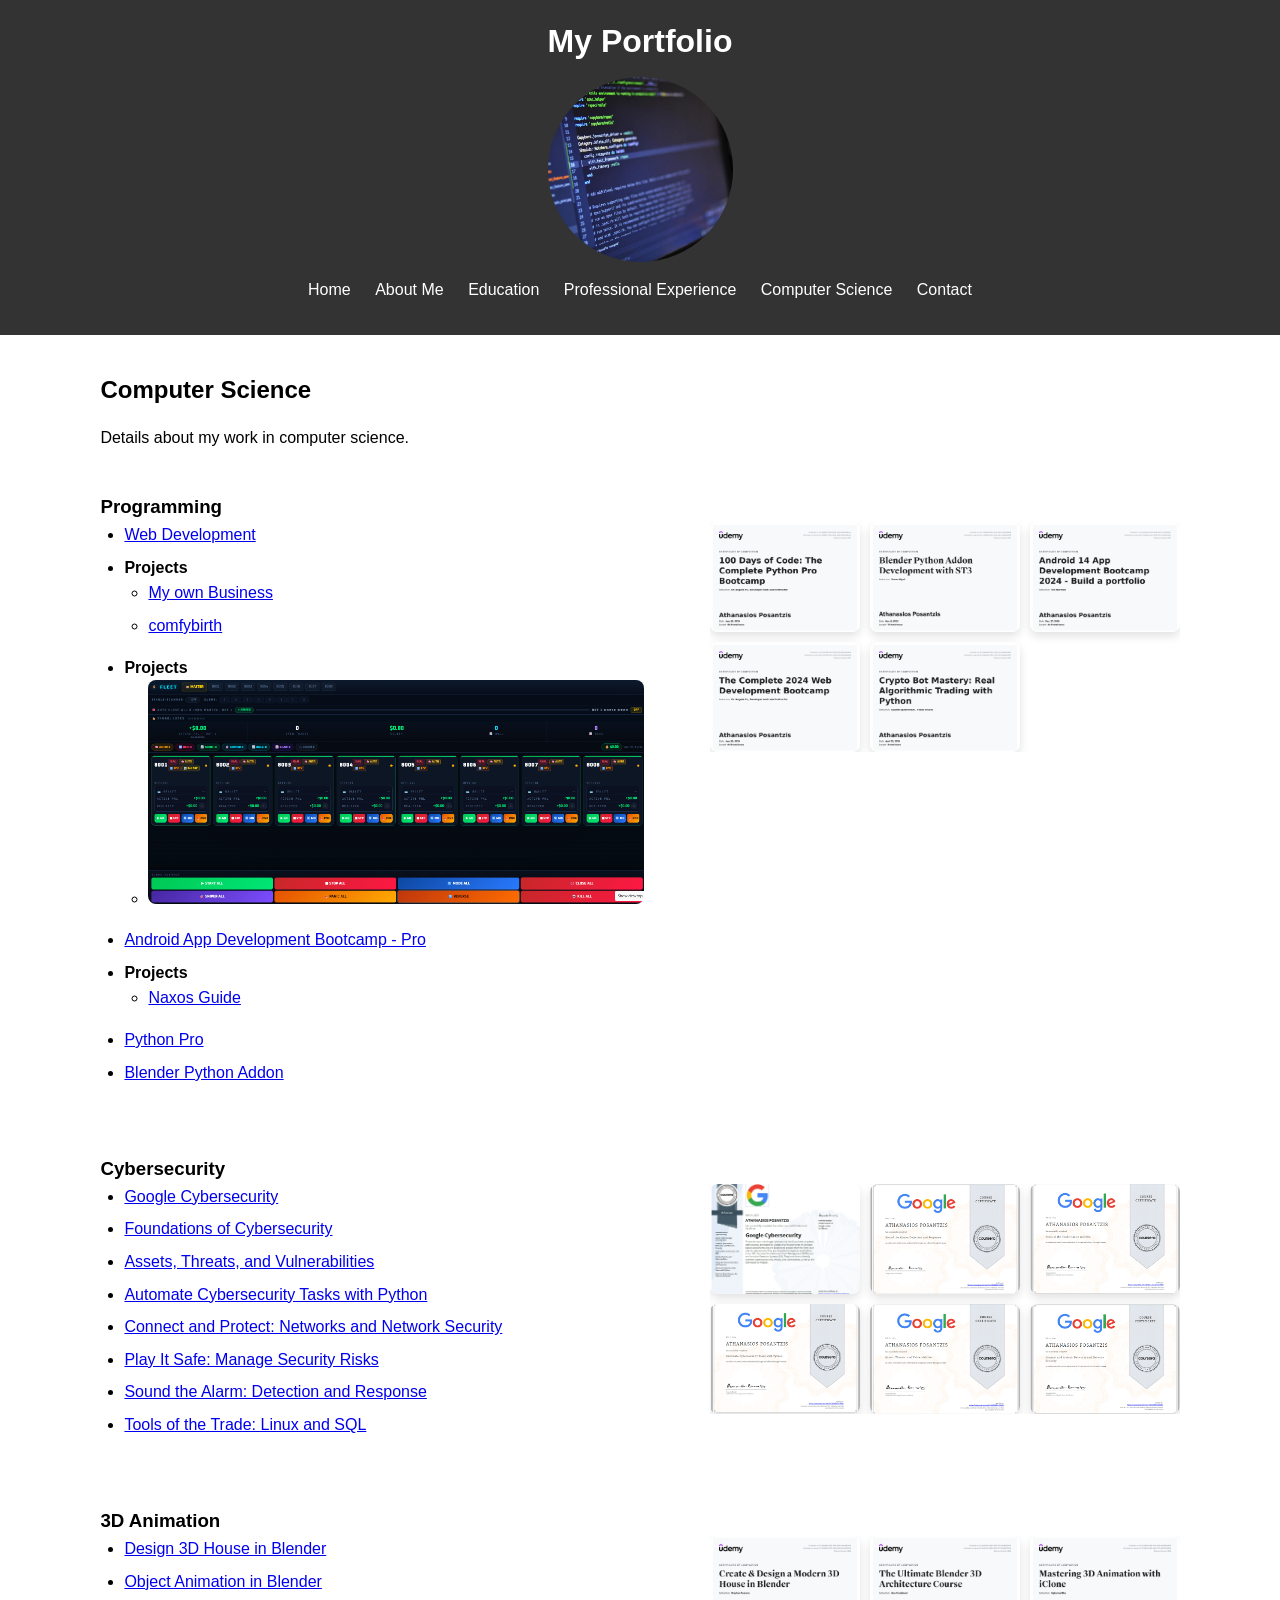
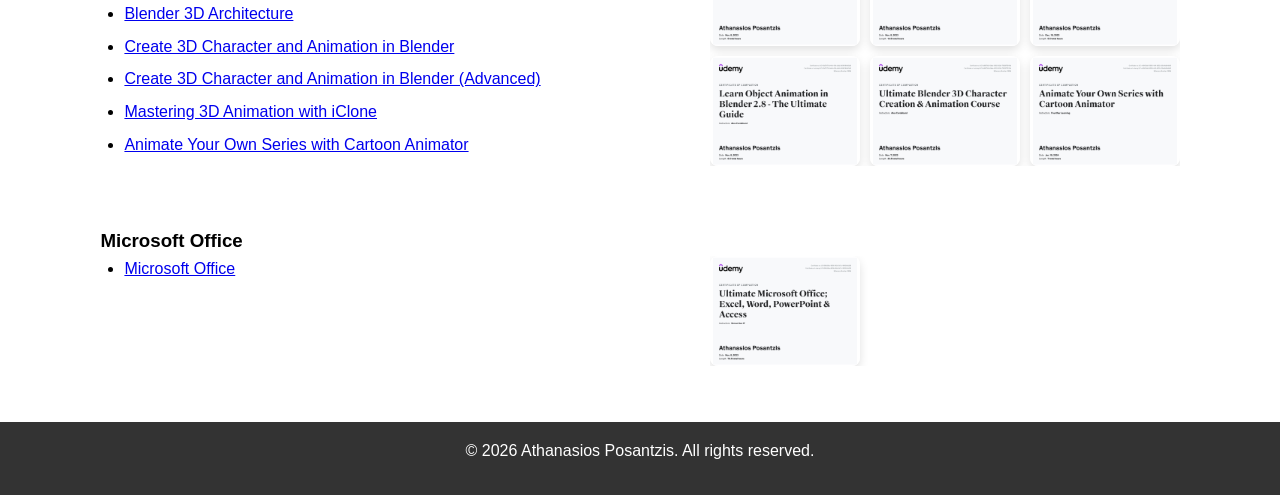
==== public/cs.html @ 05813de5 "Add files via upload" ====
<!DOCTYPE html>
<html lang="en">

<head>

    <meta charset="UTF-8">

    <meta name="viewport"
          content="width=device-width, initial-scale=1.0">

    <title>My Portfolio - Computer Science</title>

    <link rel="stylesheet" href="styles.css">


    <style>

        /* =====================================================
           HEADER - SAME FORMAT AS OTHER PAGES
           ===================================================== */

        .profile-pictures {

            width: 100%;

            display: flex;

            justify-content: center;

            align-items: center;

            margin: 10px 0 15px 0;

        }


        .profile-pictures .header-profile {

            width: 185px !important;

            height: 185px !important;

            min-width: 185px !important;

            max-width: 185px !important;

            min-height: 185px !important;

            max-height: 185px !important;

            border-radius: 50% !important;

            object-fit: cover !important;

            position: static !important;

            margin: 0 !important;

            padding: 0 !important;

            display: block !important;

        }



        /* =====================================================
           MAIN CONTENT
           ===================================================== */

        #main-content {

            width: 89%;

            max-width: 1500px;

            margin-left: auto;

            margin-right: auto;

            box-sizing: border-box;

        }


        #cs {

            width: 100%;

            max-width: none;

            padding-left: 10px;

            padding-right: 10px;

            box-sizing: border-box;

        }



        /* =====================================================
           SECTIONS
           TEXT LEFT - PHOTOS RIGHT
           ===================================================== */

        #cs .section-container {

            display: flex;

            flex-direction: row;

            align-items: flex-start;

            justify-content: space-between;

            gap: 18px;

            width: 100%;

            box-sizing: border-box;

        }


        #cs .section-container > ul {

            flex: 1 1 auto;

            min-width: 0;

            max-width: none;

            padding-right: 8px;

        }


        #cs .section-container > ul li {

            margin-bottom: 7px;

        }



        /* =====================================================
           PHOTOS
           SAME RIGHT-SIDE COLUMN
           ===================================================== */

        #cs .section-container > .photo-gallery {

            flex: 0 0 470px;

            width: 470px;

            max-width: 470px;

            margin: 0;

            display: flex;

            flex-wrap: wrap;

            justify-content: flex-start;

            align-content: flex-start;

            gap: 10px;

        }


        #cs .photo-item {

            width: 150px;

            margin: 0;

        }


        #cs .photo-item img {

            display: block;

            width: 150px;

            height: 110px;

            object-fit: cover;

            border-radius: 8px;

            box-shadow:
                0 4px 10px rgba(0, 0, 0, 0.12);

        }



        /* =====================================================
           TABLET
           ===================================================== */

        @media (max-width: 900px) {


            #main-content {

                width: 98%;

            }


            #cs {

                padding-left: 6px;

                padding-right: 6px;

            }


            #cs .section-container {

                flex-direction: row;

                align-items: flex-start;

                gap: 10px;

            }


            #cs .section-container > ul {

                flex: 1 1 58%;

                width: auto;

                max-width: none;

                padding-right: 0;

            }


            #cs .section-container > .photo-gallery {

                flex: 0 0 40%;

                width: 40%;

                max-width: 40%;

                margin: 0;

                display: flex;

                flex-direction: column;

                flex-wrap: nowrap;

                align-items: stretch;

                gap: 8px;

            }


            #cs .photo-item {

                width: 100%;

                max-width: 100%;

            }


            #cs .photo-item img {

                width: 100%;

                max-width: 100%;

                height: auto;

                aspect-ratio: 4 / 3;

                object-fit: cover;

            }

        }



        /* =====================================================
           MOBILE HEADER
           ===================================================== */

        @media (max-width: 768px) {


            header {

                padding-left: 12px;

                padding-right: 12px;

            }


            .profile-pictures {

                justify-content: center;

            }


            .profile-pictures .header-profile {

                width: 120px !important;

                height: 120px !important;

                min-width: 120px !important;

                max-width: 120px !important;

                min-height: 120px !important;

                max-height: 120px !important;

            }


            nav ul {

                display: flex;

                flex-wrap: wrap;

                justify-content: center;

                gap: 6px 10px;

                padding-left: 0;

                margin-left: 0;

            }


            nav ul li {

                margin: 0;

            }


            nav ul li a {

                display: inline-block;

                padding: 8px 10px;

                font-size: 0.95rem;

            }

        }



        /* =====================================================
           MOBILE CONTENT
           PHOTOS STAY BESIDE TEXT
           ===================================================== */

        @media (max-width: 600px) {


            #main-content {

                width: 100%;

            }


            #cs {

                padding-left: 4px;

                padding-right: 4px;

            }


            #cs .section-container {

                flex-direction: row;

                align-items: flex-start;

                gap: 7px;

            }


            #cs .section-container > ul {

                flex: 1 1 62%;

                width: auto;

                max-width: none;

                padding-left: 18px;

                padding-right: 0;

                font-size: 0.90rem;

            }


            #cs .section-container > .photo-gallery {

                flex: 0 0 35%;

                width: 35%;

                max-width: 35%;

                margin: 0;

                display: flex;

                flex-direction: column;

                flex-wrap: nowrap;

                gap: 6px;

            }


            #cs .photo-item {

                width: 100%;

                max-width: 100%;

            }


            #cs .photo-item img {

                width: 100%;

                max-width: 100%;

                height: auto;

                aspect-ratio: 4 / 3;

                object-fit: cover;

            }

        }



        /* =====================================================
           VERY SMALL MOBILE
           ===================================================== */

        @media (max-width: 420px) {


            .profile-pictures .header-profile {

                width: 105px !important;

                height: 105px !important;

                min-width: 105px !important;

                max-width: 105px !important;

                min-height: 105px !important;

                max-height: 105px !important;

            }


            nav ul {

                gap: 4px 6px;

            }


            nav ul li a {

                padding: 7px 8px;

                font-size: 0.88rem;

            }

        }

    </style>

</head>


<body>


    <!-- =====================================================
         HEADER
         ===================================================== -->

    <header>


        <h1>My Portfolio</h1>


        <div class="profile-pictures">

            <img
                src="../assets/images/images/computer-science.jpg"
                alt="Computer Science"
                class="header-profile"
            >

        </div>


        <nav>

            <ul>

                <li>
                    <a href="../index.html">Home</a>
                </li>

                <li>
                    <a href="about.html">About Me</a>
                </li>

                <li>
                    <a href="education.html">Education</a>
                </li>

                <li>
                    <a href="experience.html">
                        Professional Experience
                    </a>
                </li>

                <li>
                    <a href="cs.html">
                        Computer Science
                    </a>
                </li>

                <li>
                    <a href="contact.html">
                        Contact
                    </a>
                </li>

            </ul>

        </nav>


    </header>



    <!-- =====================================================
         MAIN CONTENT
         ===================================================== -->

    <main id="main-content">


        <section id="cs">


            <h2>Computer Science</h2>

            <p>
                Details about my work in computer science.
            </p>


            <br>


            <!-- =================================================
                 PROGRAMMING
                 ================================================= -->

            <h3>Programming</h3>


            <div class="section-container">


                <ul>



                    <li>
                        <a href="https://www.udemy.com/certificate/UC-64c7185f-af7d-406a-b705-883cd2fa031d/"
                           target="_blank"
                           rel="noopener noreferrer">
                            Web Development
                        </a>
                    </li>


                    <li>
                        <strong>Projects</strong>
                        <ul>
                            <li><a href="https://naxosyourtourtransfer.com/" target="_blank" rel="noopener noreferrer">My own Business</a></li>
                            <li><a href="https://comfybirth.com/" target="_blank" rel="noopener noreferrer">comfybirth</a></li>
                        </ul>
                    </li>
<li>
    <strong>Projects</strong>

    <ul>
        <li>
            <img src="../assets/images/cs/crypto_bot.png"
                 alt="Naxos Your Tour Transfer"
                 style="width: 100%; max-width: 500px; height: auto; border-radius: 8px;">
        </li>


    </ul>
</li>

                    <li>
                        <a href="https://www.udemy.com/certificate/UC-74de3ad1-dc12-4940-b974-cfcc500753cc/"
                           target="_blank"
                           rel="noopener noreferrer">
                            Android App Development Bootcamp - Pro
                        </a>
                    </li>

                    <li>
                        <strong>Projects</strong>
                        <ul>
                            <li><a href="https://play.google.com/store/apps/details?id=com.Naxos_Guide&hl=en-US&ah=xzJnty0Pz1FRzsAUhYp1sCl_tIQ" target="_blank" rel="noopener noreferrer">Naxos Guide</a></li>
                        </ul>
                    </li>

                    <li>
                        <a href="https://www.udemy.com/certificate/UC-33fd8071-703b-4600-b2b6-09d74dd30ece/"
                           target="_blank"
                           rel="noopener noreferrer">
                            Python Pro
                        </a>
                    </li>

                    <li>
                        <a href="https://www.udemy.com/certificate/UC-cc3f4506-9031-4be0-aef8-7cdbd21b9948/"
                           target="_blank"
                           rel="noopener noreferrer">
                            Blender Python Addon
                        </a>
                    </li>

                </ul>



                <div class="photo-gallery">


                    <div class="photo-item">

                        <img
                            src="../assets/images/cs/python.jpg"
                            alt="Python Programming"
                        >

                    </div>


                    <div class="photo-item">

                        <img
                            src="../assets/images/cs/web development.jpg"
                            alt="Web Development"
                        >

                    </div>


                    <div class="photo-item">

                        <img
                            src="../assets/images/cs/CERTIFICATION - python blender.jpg"
                            alt="Python Blender Certification"
                        >

                    </div>

                    <div class="photo-item">

                        <img
                            src="../assets/images/cs/PYTHON-BOTS-CRYPTO.jpg"
                            alt="Python Blender Certification"
                        >

                    </div>

                    <div class="photo-item">

                        <img
                            src="../assets/images/cs/CERTIFICATION - ANDROID STUDIO.jpg"
                            alt="Python Blender Certification"
                        >

                    </div>

                </div>


            </div>



            <br>


            <!-- =================================================
                 CYBERSECURITY
                 ================================================= -->

            <h3>Cybersecurity</h3>


            <div class="section-container">


                <ul>


                    <li>
                        <a href="https://www.coursera.org/account/accomplishments/specialization/3SAFVJKY9HMA"
                           target="_blank"
                           rel="noopener noreferrer">
                            Google Cybersecurity
                        </a>
                    </li>


                    <li>
                        <a href="https://www.coursera.org/account/accomplishments/certificate/TW6TCKQ4NNDD"
                           target="_blank"
                           rel="noopener noreferrer">
                            Foundations of Cybersecurity
                        </a>
                    </li>


                    <li>
                        <a href="https://www.coursera.org/account/accomplishments/certificate/DFVG2JCEKKCE"
                           target="_blank"
                           rel="noopener noreferrer">
                            Assets, Threats, and Vulnerabilities
                        </a>
                    </li>


                    <li>
                        <a href="https://www.coursera.org/account/accomplishments/certificate/3EKMACXJ3LBL"
                           target="_blank"
                           rel="noopener noreferrer">
                            Automate Cybersecurity Tasks with Python
                        </a>
                    </li>


                    <li>
                        <a href="https://www.coursera.org/account/accomplishments/certificate/XVVQ4ZTYM3BH"
                           target="_blank"
                           rel="noopener noreferrer">
                            Connect and Protect: Networks and Network Security
                        </a>
                    </li>


                    <li>
                        <a href="https://www.coursera.org/account/accomplishments/certificate/PHL8UJ8WZGRL"
                           target="_blank"
                           rel="noopener noreferrer">
                            Play It Safe: Manage Security Risks
                        </a>
                    </li>


                    <li>
                        <a href="https://www.coursera.org/account/accomplishments/certificate/33FQPEWTSDGB"
                           target="_blank"
                           rel="noopener noreferrer">
                            Sound the Alarm: Detection and Response
                        </a>
                    </li>


                    <li>
                        <a href="https://www.coursera.org/account/accomplishments/certificate/X2EX2H5DTKW4"
                           target="_blank"
                           rel="noopener noreferrer">
                            Tools of the Trade: Linux and SQL
                        </a>
                    </li>


                </ul>



                <div class="photo-gallery">


                    <div class="photo-item">
                        <img
                            src="../assets/images/cs/Picture1.png"
                            alt="Cybersecurity Certification 1"
                        >
                    </div>


                    <div class="photo-item">
                        <img
                            src="../assets/images/cs/Picture2.png"
                            alt="Cybersecurity Certification 2"
                        >
                    </div>


                    <div class="photo-item">
                        <img
                            src="../assets/images/cs/Picture3.png"
                            alt="Cybersecurity Certification 3"
                        >
                    </div>


                    <div class="photo-item">
                        <img
                            src="../assets/images/cs/Picture4.png"
                            alt="Cybersecurity Certification 4"
                        >
                    </div>


                    <div class="photo-item">
                        <img
                            src="../assets/images/cs/Picture5.png"
                            alt="Cybersecurity Certification 5"
                        >
                    </div>


                    <div class="photo-item">
                        <img
                            src="../assets/images/cs/Picture6.png"
                            alt="Cybersecurity Certification 6"
                        >
                    </div>


                    <div class="photo-item">
                        <img
                            src="../assets/images/cs/Picture7.png"
                            alt="Cybersecurity Certification 7"
                        >
                    </div>


                    <div class="photo-item">
                        <img
                            src="../assets/images/cs/Picture8.png"
                            alt="Cybersecurity Certification 8"
                        >
                    </div>


                </div>


            </div>



            <br>


            <!-- =================================================
                 3D ANIMATION
                 ================================================= -->

            <h3>3D Animation</h3>


            <div class="section-container">


                <ul>


                    <li>
                        <a href="https://www.udemy.com/certificate/UC-301a623b-6756-4766-8849-30ed1f05d47d/"
                           target="_blank"
                           rel="noopener noreferrer">
                            Design 3D House in Blender
                        </a>
                    </li>


                    <li>
                        <a href="https://www.udemy.com/certificate/UC-16a73178-b44d-43fc-a8a2-d549194b62a6/"
                           target="_blank"
                           rel="noopener noreferrer">
                            Object Animation in Blender
                        </a>
                    </li>


                    <li>
                        <a href="https://www.udemy.com/certificate/UC-8b3a3716-b599-4837-b7f7-7a0a6b827e8a/"
                           target="_blank"
                           rel="noopener noreferrer">
                            Blender 3D Architecture
                        </a>
                    </li>


                    <li>
                        <a href="https://www.udemy.com/certificate/UC-9d987fa3-6a9a-4262-92c8-7682ff75118b/"
                           target="_blank"
                           rel="noopener noreferrer">
                            Create 3D Character and Animation in Blender
                        </a>
                    </li>


                    <li>
                        <a href="https://www.udemy.com/certificate/UC-6b239472-6e53-4588-8566-9c99d994d12d/"
                           target="_blank"
                           rel="noopener noreferrer">
                            Create 3D Character and Animation in Blender (Advanced)
                        </a>
                    </li>


                    <li>
                        <a href="https://www.udemy.com/certificate/UC-57ca95d2-a386-4de6-9212-da5d75b0465a/"
                           target="_blank"
                           rel="noopener noreferrer">
                            Mastering 3D Animation with iClone
                        </a>
                    </li>


                    <li>
                        <a href="https://www.udemy.com/certificate/UC-c46430a9-9095-4b1f-b552-c55e4b8b4b96/"
                           target="_blank"
                           rel="noopener noreferrer">
                            Animate Your Own Series with Cartoon Animator
                        </a>
                    </li>


                </ul>



                <div class="photo-gallery">


                    <div class="photo-item">

                        <img
                            src="../assets/images/cs/3D design house in blender.jpg"
                            alt="3D House Design in Blender"
                        >

                    </div>


                    <div class="photo-item">

                        <img
                            src="../assets/images/cs/3d objects.jpg"
                            alt="3D Objects"
                        >

                    </div>


                    <div class="photo-item">

                        <img
                            src="../assets/images/cs/3d architecture.jpg"
                            alt="3D Architecture"
                        >

                    </div>


                    <div class="photo-item">

                        <img
                            src="../assets/images/cs/3d animation character.jpg"
                            alt="3D Character Animation"
                        >

                    </div>


                    <div class="photo-item">

                        <img
                            src="../assets/images/cs/master 3d iclone.jpg"
                            alt="3D Animation with iClone"
                        >

                    </div>


                    <div class="photo-item">

                        <img
                            src="../assets/images/cs/2d animation.jpg"
                            alt="2D Animation"
                        >

                    </div>


                </div>


            </div>



            <br>


            <!-- =================================================
                 MICROSOFT OFFICE
                 ================================================= -->

            <h3>Microsoft Office</h3>


            <div class="section-container">


                <ul>


                    <li>

                        <a href="https://www.udemy.com/certificate/UC-f86fc88e-9656-45ef-9c7c-1f6f5d11a328/"
                           target="_blank"
                           rel="noopener noreferrer">

                            Microsoft Office

                        </a>

                    </li>


                </ul>



                <div class="photo-gallery">


                    <div class="photo-item">

                        <img
                            src="../assets/images/cs/office.jpg"
                            alt="Microsoft Office Certification"
                        >

                    </div>


                </div>


            </div>


        </section>


    </main>



    <!-- =====================================================
         FOOTER
         ===================================================== -->

    <footer>


        <p>
            &copy; 2026 Athanasios Posantzis.
            All rights reserved.
        </p>


    </footer>


</body>

</html>
---- public/styles.css ----
* {
    margin: 0;
    padding: 0;
    box-sizing: border-box;
}

html, body {
    height: 100%;
    font-family: Arial, sans-serif;
}

body {
    display: flex;
    flex-direction: column;
    margin: 0;
}

header {
    background: #333;
    color: #fff;
    padding: 1rem 0;
    text-align: center;
}

nav ul {
    list-style: none;
    padding: 0;
}

nav ul li {
    display: inline;
    margin: 0 10px;
}

nav ul li a {
    color: #fff;
    text-decoration: none;
}

section {
    flex: 1; /* Allows the section to take up the remaining space */
    padding: 2rem;
    margin: 2rem 0;
}

#profile-picture {
    display: block;
    margin: 0 auto;
    width: 200px; /* Adjust the size as needed */
    height: 200px; /* Ensure height is the same as width */
    border-radius: 50%; /* Make the image a circle */
    box-shadow: 0 4px 8px rgba(0, 0, 0, 0.1);
    object-fit: cover; /* Ensure the image covers the circle area */
}

.contact-info {
    margin-top: 2rem;
}

.contact-info h3 {
    margin-bottom: 1rem;
}

.contact-info p {
    margin: 0.5rem 0;
}

.contact-info a {
    color: #333;
    text-decoration: none;
}

.contact-info a:hover {
    text-decoration: underline;
}

footer {
    background: #333;
    color: #fff;
    text-align: center;
    padding: 1rem 0;
    width: 100%;
    margin-top: auto; /* Pushes the footer to the bottom */
}


body {
    font-family: Arial, sans-serif;
    line-height: 1.6;
    margin: 0;
    padding: 0;
    display: flex;
    flex-direction: column;
    min-height: 100vh;
}

header {
    background: #333;
    color: #fff;
    padding: 1rem 0;
    text-align: center;
}

nav ul {
    list-style: none;
    padding: 0;
}

nav ul li {
    display: inline;
    margin: 0 10px;
}

nav ul li a {
    color: #fff;
    text-decoration: none;
}

#main-content {
    display: flex;
    justify-content: space-between;
    padding: 2rem;
    flex: 1;
}

#education {
    flex: 2;
    margin-right: 1rem;
}

#photo-gallery {
    flex: 1;
    max-height: 600px; /* Adjust height as needed */
    overflow-y: auto;
    border: 1px solid #ddd;
    padding: 1rem;
}

.photo-grid {
    display: flex;
    flex-direction: column;
    gap: 1rem;
}

.photo-item img {
    width: 100%;
    height: auto;
    display: block;
    border-radius: 10px;
}

footer {
    background: #333;
    color: #fff;
    text-align: center;
    padding: 1rem 0;
    width: 100%;
    margin-top: auto;
}


body {
    font-family: Arial, sans-serif;
    line-height: 1.6;
    margin: 0;
    display: flex;
    flex-direction: column;
    min-height: 100vh;
}

header {
    background: #333;
    color: #fff;
    padding: 1rem 0;
    text-align: center;
}

#profile-picture {
    width: 150px;
    height: 150px;
    border-radius: 50%;
    margin-top: 1rem;
}

nav ul {
    list-style: none;
    padding: 0;
}

nav ul li {
    display: inline;
    margin: 0 10px;
}

nav ul li a {
    color: #fff;
    text-decoration: none;
}

#main-content {
    display: flex;
    flex-direction: column;
    padding: 20px;
    flex-grow: 1;
}

.section-container {
    display: flex;
    align-items: flex-start;
    margin-bottom: 20px;
}

.section-container ul {
    margin-right: 20px;
}

.photo-gallery {
    max-height: 300px;
    overflow-y: auto;
    display: grid;
    grid-template-columns: 1fr;
    gap: 10px;
}

.photo-item img {
    width: 100%;
    height: auto;
    display: block;
    border-radius: 10px;
}

footer {
    background: #333;
    color: #fff;
    text-align: center;
    padding: 1rem 0;
    width: 100%;
    margin-top: auto;
}

body {
    font-family: Arial, sans-serif;
    line-height: 1.6;
    margin: 0;
    display: flex;
    flex-direction: column;
    min-height: 100vh;
}

header {
    background: #333;
    color: #fff;
    padding: 1rem 0;
    text-align: center;
}

#profile-picture {
    width: 150px;
    height: 150px;
    border-radius: 50%;
    margin-top: 1rem;
}

nav ul {
    list-style: none;
    padding: 0;
}

nav ul li {
    display: inline;
    margin: 0 10px;
}

nav ul li a {
    color: #fff;
    text-decoration: none;
}

#main-content {
    display: flex;
    flex-direction: column;
    padding: 20px;
    flex-grow: 1;
}

.section-container {
    display: flex;
    align-items: flex-start;
    margin-bottom: 20px;
}

.section-container ul {
    margin-right: 20px;
}

.photo-gallery {
    display: flex;
    overflow-x: auto;
    max-width: 300px;
    gap: 10px;
}

.photo-item {
    flex: 0 0 auto;
}

.photo-item img {
    width: 100%;
    height: auto;
    display: block;
    border-radius: 10px;
}

footer {
    background: #333;
    color: #fff;
    text-align: center;
    padding: 1rem 0;
    width: 100%;
    margin-top: auto;
}


* {
    margin: 0;
    padding: 0;
    box-sizing: border-box;
}

html, body {
    height: 100%;
    font-family: Arial, sans-serif;
}

body {
    display: flex;
    flex-direction: column;
    min-height: 100vh;
    line-height: 1.6;
}

header {
    background: #333;
    color: #fff;
    padding: 1rem 0;
    text-align: center;
}

#profile-picture {
    width: 150px;
    height: 150px;
    border-radius: 50%;
    margin: 1rem auto 0;
}

nav ul {
    list-style: none;
    padding: 0;
    text-align: center;
}

nav ul li {
    display: inline;
    margin: 0 10px;
}

nav ul li a {
    color: #fff;
    text-decoration: none;
}

#main-content {
    display: flex;
    flex-direction: column;
    padding: 20px;
    flex-grow: 1;
}

.section-container {
    display: flex;
    align-items: flex-start;
    margin-bottom: 20px;
}

.section-container ul {
    margin-right: 20px;
}

.photo-gallery {
    display: flex;
    flex-direction: column;
    overflow-y: auto;
    max-height: 300px;
    gap: 10px;
}

.photo-item {
    flex: 0 0 auto;
}

.photo-item img {
    width: 100%;
    height: auto;
    display: block;
    border-radius: 10px;
}

footer {
    background: #333;
    color: #fff;
    text-align: center;
    padding: 1rem 0;
    width: 100%;
    margin-top: auto;
}

body {
    font-family: Arial, sans-serif;
    line-height: 1.6;
    margin: 0;
    padding: 0;
    display: flex;
    flex-direction: column;
    min-height: 100vh;
    text-align: justify;


    * {
        margin: 0;
        padding: 0;
        box-sizing: border-box;
    }
    
    html, body {
        height: 100%;
        font-family: Arial, sans-serif;
    }
    
    body {
        display: flex;
        flex-direction: column;
        margin: 0;
        padding: 1rem;
    }
    
    header {
        background: #333;
        color: #fff;
        text-align: center;
        padding: 1rem 0;
    }
    
    nav ul {
        list-style: none;
        padding: 0;
    }
    
    nav ul li {
        display: inline;
        margin: 0 10px;
    }
    
    nav ul li a {
        color: #fff;
        text-decoration: none;
    }
    
    #profile-picture {
        display: block;
        margin: 0 auto;
        width: 150px;
        height: 150px;
        border-radius: 50%;
        object-fit: cover;
    }
    
    #experience {
        padding: 1rem 2rem;
    }
    
    .experience-container {
        display: flex;
        justify-content: space-between;
        align-items: flex-start;
        margin-bottom: 1rem;
    }
    
    .experience-container ul {
        width: 100%;
    }
    
    .photo-gallery {
        width: 100%;
        display: flex;
        flex-direction: column;
        gap: 10px;
    }

    
    .photo-item img {
        width: 100%;
        height: auto;
        display: block;
        border-radius: 10px;
    }
    
    footer {
        background: #333;
        color: #fff;
        text-align: center;
        padding: 1rem 0;
        width: 100%;
        margin-top: auto;
    }
    

    * {
        margin: 0;
        padding: 0;
        box-sizing: border-box;
    }
    
    html, body {
        height: 100%;
        font-family: Arial, sans-serif;
    }
    
    body {
        display: flex;
        flex-direction: column;
        min-height: 100vh;
        line-height: 1.6;
        padding: 0 1rem; /* Added horizontal padding */
    }
    
    header {
        background: #333;
        color: #fff;
        text-align: center;
        padding: 1rem 0;
    }
    
    #profile-picture {
        display: block;
        margin: 1rem auto 0;
        width: 150px;
        height: 150px;
        border-radius: 50%;
        object-fit: cover;
    }
    
    nav ul {
        list-style: none;
        padding: 0;
        text-align: center;
    }
    
    nav ul li {
        display: inline;
        margin: 0 10px;
    }
    
    nav ul li a {
        color: #fff;
        text-decoration: none;
    }
    
    section {
        padding: 1rem 2rem; /* Added padding to sections */
        max-width: 800px; /* Set a max width for better readability */
        margin: 0 auto; /* Center the section content */
    }
    
    h2 {
        margin-bottom: 1rem;
    }
    
    p {
        margin-bottom: 1rem;
    }
    
    ul {
        margin-bottom: 1rem;
        padding-left: 1.5rem; /* Indent list items */
    }
    
    li {
        margin-bottom: 0.5rem;
    }
    
    footer {
        background: #333;
        color: #fff;
        text-align: center;
        padding: 1rem 0;
        width: 100%;
        margin-top: auto;
    }
    
    /*καινουριο*/
body {
    font-family: Arial, sans-serif;
    display: flex;
    justify-content: center;
    align-items: center;
    height: 100vh;
    margin: 0;
    background-color: #f4f4f4;
}

form {
    background: #fff;
    padding: 2rem;
    border-radius: 5px;
    box-shadow: 0 0 10px rgba(0, 0, 0, 0.1);
    width: 100%;
    max-width: 400px;
    box-sizing: border-box;
}

.form-group {
    margin-bottom: 1rem;
}

label {
    display: block;
    margin-bottom: 0.5rem;
}

input, textarea {
    width: calc(100% - 2px);
    padding: 0.5rem;
    border: 1px solid #ccc;
    border-radius: 5px;
    box-sizing: border-box;
}

textarea {
    height: 100px;
}

button {
    width: 100%;
    padding: 0.75rem;
    background: #333;
    color: #fff;
    border: none;
    border-radius: 5px;
    cursor: pointer;
    font-size: 1rem;
}

button:hover {
    background: #555;
}

#education {
    /* Ensure the section takes up full width and aligns text properly */
    width: 100%;
    text-align: left; /* or center, depending on your design needs */
    margin: 0 auto; /* Centering the section itself if needed */
    padding: 1rem 0; /* Consistent padding */
}
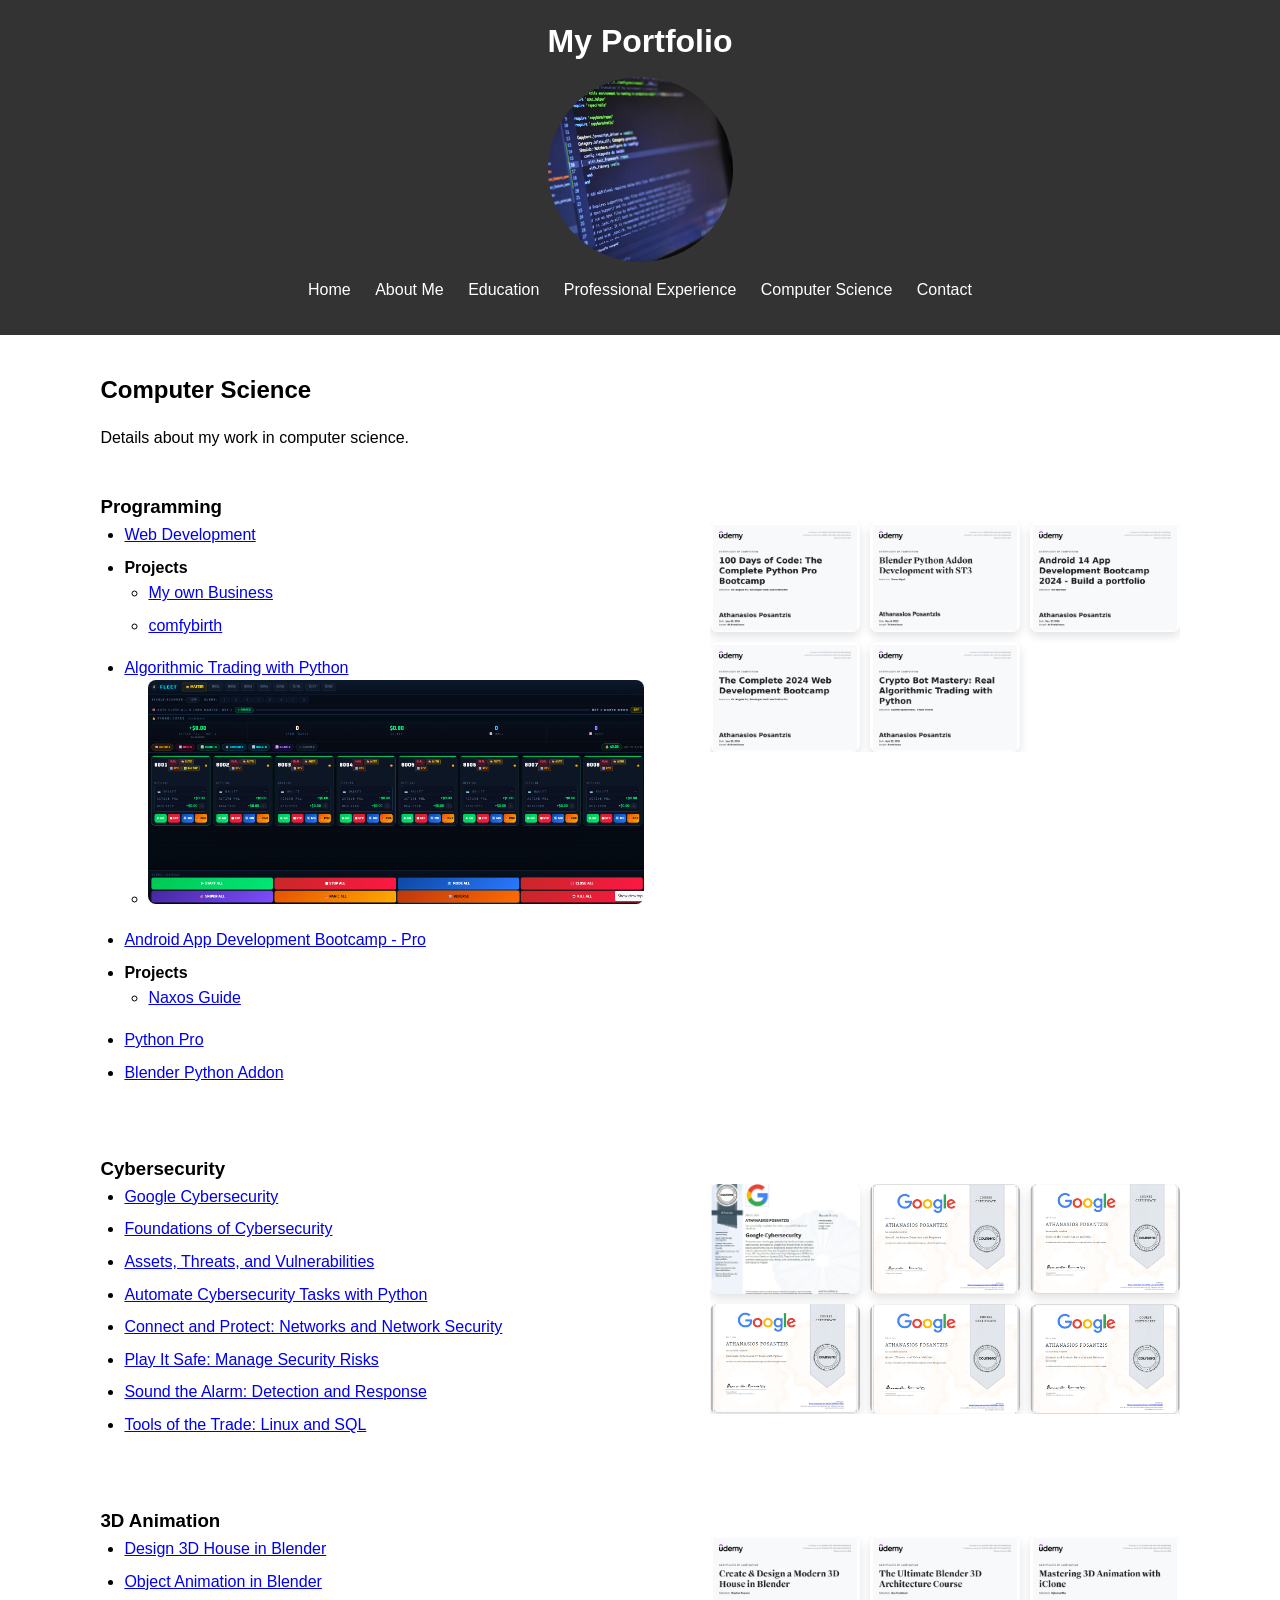
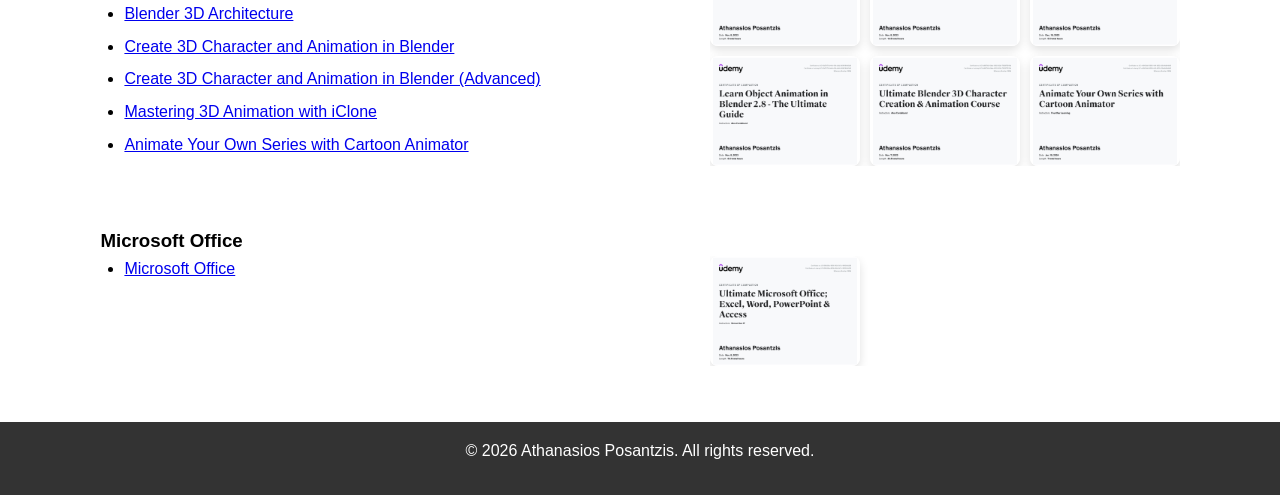
==== commit 63c39396: "Update cs.html" ====
--- a/public/cs.html
+++ b/public/cs.html
@@ -1,3 +1,4 @@
+
 <!DOCTYPE html>
 <html lang="en">
 
@@ -63,7 +64,6 @@
         }
 
 
-
         /* =====================================================
            MAIN CONTENT
            ===================================================== */
@@ -96,7 +96,6 @@
             box-sizing: border-box;
 
         }
-
 
 
         /* =====================================================
@@ -143,7 +142,6 @@
         }
 
 
-
         /* =====================================================
            PHOTOS
            SAME RIGHT-SIDE COLUMN
@@ -196,8 +194,148 @@
             box-shadow:
                 0 4px 10px rgba(0, 0, 0, 0.12);
 
-        }
-
+            cursor: pointer;
+
+            transition:
+                transform 0.2s ease,
+                box-shadow 0.2s ease;
+
+        }
+
+
+        #cs .photo-item img:hover {
+
+            transform: scale(1.04);
+
+            box-shadow:
+                0 7px 18px rgba(0, 0, 0, 0.25);
+
+        }
+
+
+        /* =====================================================
+           IMAGE LIGHTBOX
+           ===================================================== */
+
+        .image-lightbox {
+
+            display: none;
+
+            position: fixed;
+
+            z-index: 99999;
+
+            top: 0;
+
+            right: 0;
+
+            bottom: 0;
+
+            left: 0;
+
+            width: 100%;
+
+            height: 100%;
+
+            background: rgba(0, 0, 0, 0.92);
+
+            justify-content: center;
+
+            align-items: center;
+
+            padding: 25px;
+
+            box-sizing: border-box;
+
+        }
+
+
+        .image-lightbox.active {
+
+            display: flex;
+
+        }
+
+
+        .image-lightbox img {
+
+            display: block;
+
+            width: auto;
+
+            height: auto;
+
+            max-width: 95vw;
+
+            max-height: 92vh;
+
+            object-fit: contain;
+
+            border-radius: 8px;
+
+            box-shadow:
+                0 10px 40px rgba(0, 0, 0, 0.7);
+
+            animation: lightboxZoom 0.25s ease;
+
+        }
+
+
+        @keyframes lightboxZoom {
+
+            from {
+
+                opacity: 0;
+
+                transform: scale(0.90);
+
+            }
+
+            to {
+
+                opacity: 1;
+
+                transform: scale(1);
+
+            }
+
+        }
+
+
+        .image-lightbox-close {
+
+            position: absolute;
+
+            top: 15px;
+
+            right: 30px;
+
+            color: white;
+
+            font-size: 50px;
+
+            font-family: Arial, sans-serif;
+
+            font-weight: normal;
+
+            line-height: 1;
+
+            cursor: pointer;
+
+            user-select: none;
+
+            z-index: 100000;
+
+            transition: transform 0.2s ease;
+
+        }
+
+
+        .image-lightbox-close:hover {
+
+            transform: scale(1.15);
+
+        }
 
 
         /* =====================================================
@@ -296,7 +434,6 @@
         }
 
 
-
         /* =====================================================
            MOBILE HEADER
            ===================================================== */
@@ -372,7 +509,6 @@
             }
 
         }
-
 
 
         /* =====================================================
@@ -471,8 +607,38 @@
 
             }
 
-        }
-
+
+            /* Lightbox on mobile */
+
+            .image-lightbox {
+
+                padding: 10px;
+
+            }
+
+
+            .image-lightbox img {
+
+                max-width: 96vw;
+
+                max-height: 88vh;
+
+                border-radius: 5px;
+
+            }
+
+
+            .image-lightbox-close {
+
+                top: 10px;
+
+                right: 15px;
+
+                font-size: 45px;
+
+            }
+
+        }
 
 
         /* =====================================================
@@ -587,7 +753,6 @@
     </header>
 
 
-
     <!-- =====================================================
          MAIN CONTENT
          ===================================================== -->
@@ -621,70 +786,152 @@
                 <ul>
 
 
-
-                    <li>
+                    <li>
+
                         <a href="https://www.udemy.com/certificate/UC-64c7185f-af7d-406a-b705-883cd2fa031d/"
                            target="_blank"
                            rel="noopener noreferrer">
+
                             Web Development
-                        </a>
-                    </li>
-
-
-                    <li>
+
+                        </a>
+
+                    </li>
+
+
+                    <li>
+
                         <strong>Projects</strong>
+
                         <ul>
-                            <li><a href="https://naxosyourtourtransfer.com/" target="_blank" rel="noopener noreferrer">My own Business</a></li>
-                            <li><a href="https://comfybirth.com/" target="_blank" rel="noopener noreferrer">comfybirth</a></li>
+
+                            <li>
+
+                                <a href="https://naxosyourtourtransfer.com/"
+                                   target="_blank"
+                                   rel="noopener noreferrer">
+
+                                    My own Business
+
+                                </a>
+
+                            </li>
+
+
+                            <li>
+
+                                <a href="https://comfybirth.com/"
+                                   target="_blank"
+                                   rel="noopener noreferrer">
+
+                                    comfybirth
+
+                                </a>
+
+                            </li>
+
                         </ul>
-                    </li>
-<li>
-    <strong>Projects</strong>
-
-    <ul>
-        <li>
-            <img src="../assets/images/cs/crypto_bot.png"
-                 alt="Naxos Your Tour Transfer"
-                 style="width: 100%; max-width: 500px; height: auto; border-radius: 8px;">
-        </li>
-
-
-    </ul>
-</li>
-
-                    <li>
+
+                    </li>
+
+
+                    <li>
+
+                        <a href="https://www.udemy.com/certificate/UC-010d0e98-766c-4795-a17f-bf6aa23b4357/"
+                           target="_blank"
+                           rel="noopener noreferrer">
+
+                            Algorithmic Trading with Python
+
+                        </a>
+
+                        <ul>
+
+                            <li>
+
+                                <img
+                                    src="../assets/images/cs/crypto_bot.png"
+                                    alt="Crypto Bot"
+                                    class="clickable-project-image"
+                                    style="
+                                        width: 100%;
+                                        max-width: 500px;
+                                        height: auto;
+                                        border-radius: 8px;
+                                        cursor: pointer;
+                                    "
+                                >
+
+                            </li>
+
+                        </ul>
+
+                    </li>
+
+
+                    <li>
+
                         <a href="https://www.udemy.com/certificate/UC-74de3ad1-dc12-4940-b974-cfcc500753cc/"
                            target="_blank"
                            rel="noopener noreferrer">
+
                             Android App Development Bootcamp - Pro
-                        </a>
-                    </li>
-
-                    <li>
+
+                        </a>
+
+                    </li>
+
+
+                    <li>
+
                         <strong>Projects</strong>
+
                         <ul>
-                            <li><a href="https://play.google.com/store/apps/details?id=com.Naxos_Guide&hl=en-US&ah=xzJnty0Pz1FRzsAUhYp1sCl_tIQ" target="_blank" rel="noopener noreferrer">Naxos Guide</a></li>
+
+                            <li>
+
+                                <a href="https://play.google.com/store/apps/details?id=com.Naxos_Guide&hl=en-US&ah=xzJnty0Pz1FRzsAUhYp1sCl_tIQ"
+                                   target="_blank"
+                                   rel="noopener noreferrer">
+
+                                    Naxos Guide
+
+                                </a>
+
+                            </li>
+
                         </ul>
-                    </li>
-
-                    <li>
+
+                    </li>
+
+
+                    <li>
+
                         <a href="https://www.udemy.com/certificate/UC-33fd8071-703b-4600-b2b6-09d74dd30ece/"
                            target="_blank"
                            rel="noopener noreferrer">
+
                             Python Pro
-                        </a>
-                    </li>
-
-                    <li>
+
+                        </a>
+
+                    </li>
+
+
+                    <li>
+
                         <a href="https://www.udemy.com/certificate/UC-cc3f4506-9031-4be0-aef8-7cdbd21b9948/"
                            target="_blank"
                            rel="noopener noreferrer">
+
                             Blender Python Addon
-                        </a>
-                    </li>
+
+                        </a>
+
+                    </li>
+
 
                 </ul>
-
 
 
                 <div class="photo-gallery">
@@ -719,29 +966,31 @@
 
                     </div>
 
+
                     <div class="photo-item">
 
                         <img
                             src="../assets/images/cs/PYTHON-BOTS-CRYPTO.jpg"
-                            alt="Python Blender Certification"
-                        >
-
-                    </div>
+                            alt="Python Bots Crypto"
+                        >
+
+                    </div>
+
 
                     <div class="photo-item">
 
                         <img
                             src="../assets/images/cs/CERTIFICATION - ANDROID STUDIO.jpg"
-                            alt="Python Blender Certification"
-                        >
-
-                    </div>
+                            alt="Android Studio Certification"
+                        >
+
+                    </div>
+
 
                 </div>
 
 
             </div>
-
 
 
             <br>
@@ -761,145 +1010,192 @@
 
 
                     <li>
+
                         <a href="https://www.coursera.org/account/accomplishments/specialization/3SAFVJKY9HMA"
                            target="_blank"
                            rel="noopener noreferrer">
+
                             Google Cybersecurity
-                        </a>
-                    </li>
-
-
-                    <li>
+
+                        </a>
+
+                    </li>
+
+
+                    <li>
+
                         <a href="https://www.coursera.org/account/accomplishments/certificate/TW6TCKQ4NNDD"
                            target="_blank"
                            rel="noopener noreferrer">
+
                             Foundations of Cybersecurity
-                        </a>
-                    </li>
-
-
-                    <li>
+
+                        </a>
+
+                    </li>
+
+
+                    <li>
+
                         <a href="https://www.coursera.org/account/accomplishments/certificate/DFVG2JCEKKCE"
                            target="_blank"
                            rel="noopener noreferrer">
+
                             Assets, Threats, and Vulnerabilities
-                        </a>
-                    </li>
-
-
-                    <li>
+
+                        </a>
+
+                    </li>
+
+
+                    <li>
+
                         <a href="https://www.coursera.org/account/accomplishments/certificate/3EKMACXJ3LBL"
                            target="_blank"
                            rel="noopener noreferrer">
+
                             Automate Cybersecurity Tasks with Python
-                        </a>
-                    </li>
-
-
-                    <li>
+
+                        </a>
+
+                    </li>
+
+
+                    <li>
+
                         <a href="https://www.coursera.org/account/accomplishments/certificate/XVVQ4ZTYM3BH"
                            target="_blank"
                            rel="noopener noreferrer">
+
                             Connect and Protect: Networks and Network Security
-                        </a>
-                    </li>
-
-
-                    <li>
+
+                        </a>
+
+                    </li>
+
+
+                    <li>
+
                         <a href="https://www.coursera.org/account/accomplishments/certificate/PHL8UJ8WZGRL"
                            target="_blank"
                            rel="noopener noreferrer">
+
                             Play It Safe: Manage Security Risks
-                        </a>
-                    </li>
-
-
-                    <li>
+
+                        </a>
+
+                    </li>
+
+
+                    <li>
+
                         <a href="https://www.coursera.org/account/accomplishments/certificate/33FQPEWTSDGB"
                            target="_blank"
                            rel="noopener noreferrer">
+
                             Sound the Alarm: Detection and Response
-                        </a>
-                    </li>
-
-
-                    <li>
+
+                        </a>
+
+                    </li>
+
+
+                    <li>
+
                         <a href="https://www.coursera.org/account/accomplishments/certificate/X2EX2H5DTKW4"
                            target="_blank"
                            rel="noopener noreferrer">
+
                             Tools of the Trade: Linux and SQL
-                        </a>
+
+                        </a>
+
                     </li>
 
 
                 </ul>
 
 
-
                 <div class="photo-gallery">
 
 
                     <div class="photo-item">
+
                         <img
                             src="../assets/images/cs/Picture1.png"
                             alt="Cybersecurity Certification 1"
                         >
-                    </div>
-
-
-                    <div class="photo-item">
+
+                    </div>
+
+
+                    <div class="photo-item">
+
                         <img
                             src="../assets/images/cs/Picture2.png"
                             alt="Cybersecurity Certification 2"
                         >
-                    </div>
-
-
-                    <div class="photo-item">
+
+                    </div>
+
+
+                    <div class="photo-item">
+
                         <img
                             src="../assets/images/cs/Picture3.png"
                             alt="Cybersecurity Certification 3"
                         >
-                    </div>
-
-
-                    <div class="photo-item">
+
+                    </div>
+
+
+                    <div class="photo-item">
+
                         <img
                             src="../assets/images/cs/Picture4.png"
                             alt="Cybersecurity Certification 4"
                         >
-                    </div>
-
-
-                    <div class="photo-item">
+
+                    </div>
+
+
+                    <div class="photo-item">
+
                         <img
                             src="../assets/images/cs/Picture5.png"
                             alt="Cybersecurity Certification 5"
                         >
-                    </div>
-
-
-                    <div class="photo-item">
+
+                    </div>
+
+
+                    <div class="photo-item">
+
                         <img
                             src="../assets/images/cs/Picture6.png"
                             alt="Cybersecurity Certification 6"
                         >
-                    </div>
-
-
-                    <div class="photo-item">
+
+                    </div>
+
+
+                    <div class="photo-item">
+
                         <img
                             src="../assets/images/cs/Picture7.png"
                             alt="Cybersecurity Certification 7"
                         >
-                    </div>
-
-
-                    <div class="photo-item">
+
+                    </div>
+
+
+                    <div class="photo-item">
+
                         <img
                             src="../assets/images/cs/Picture8.png"
                             alt="Cybersecurity Certification 8"
                         >
+
                     </div>
 
 
@@ -907,7 +1203,6 @@
 
 
             </div>
-
 
 
             <br>
@@ -927,70 +1222,97 @@
 
 
                     <li>
+
                         <a href="https://www.udemy.com/certificate/UC-301a623b-6756-4766-8849-30ed1f05d47d/"
                            target="_blank"
                            rel="noopener noreferrer">
+
                             Design 3D House in Blender
-                        </a>
-                    </li>
-
-
-                    <li>
+
+                        </a>
+
+                    </li>
+
+
+                    <li>
+
                         <a href="https://www.udemy.com/certificate/UC-16a73178-b44d-43fc-a8a2-d549194b62a6/"
                            target="_blank"
                            rel="noopener noreferrer">
+
                             Object Animation in Blender
-                        </a>
-                    </li>
-
-
-                    <li>
+
+                        </a>
+
+                    </li>
+
+
+                    <li>
+
                         <a href="https://www.udemy.com/certificate/UC-8b3a3716-b599-4837-b7f7-7a0a6b827e8a/"
                            target="_blank"
                            rel="noopener noreferrer">
+
                             Blender 3D Architecture
-                        </a>
-                    </li>
-
-
-                    <li>
+
+                        </a>
+
+                    </li>
+
+
+                    <li>
+
                         <a href="https://www.udemy.com/certificate/UC-9d987fa3-6a9a-4262-92c8-7682ff75118b/"
                            target="_blank"
                            rel="noopener noreferrer">
+
                             Create 3D Character and Animation in Blender
-                        </a>
-                    </li>
-
-
-                    <li>
+
+                        </a>
+
+                    </li>
+
+
+                    <li>
+
                         <a href="https://www.udemy.com/certificate/UC-6b239472-6e53-4588-8566-9c99d994d12d/"
                            target="_blank"
                            rel="noopener noreferrer">
+
                             Create 3D Character and Animation in Blender (Advanced)
-                        </a>
-                    </li>
-
-
-                    <li>
+
+                        </a>
+
+                    </li>
+
+
+                    <li>
+
                         <a href="https://www.udemy.com/certificate/UC-57ca95d2-a386-4de6-9212-da5d75b0465a/"
                            target="_blank"
                            rel="noopener noreferrer">
+
                             Mastering 3D Animation with iClone
-                        </a>
-                    </li>
-
-
-                    <li>
+
+                        </a>
+
+                    </li>
+
+
+                    <li>
+
                         <a href="https://www.udemy.com/certificate/UC-c46430a9-9095-4b1f-b552-c55e4b8b4b96/"
                            target="_blank"
                            rel="noopener noreferrer">
+
                             Animate Your Own Series with Cartoon Animator
-                        </a>
+
+                        </a>
+
                     </li>
 
 
                 </ul>
-
 
 
                 <div class="photo-gallery">
@@ -1060,7 +1382,6 @@
 
 
             </div>
-
 
 
             <br>
@@ -1095,7 +1416,6 @@
                 </ul>
 
 
-
                 <div class="photo-gallery">
 
 
@@ -1119,7 +1439,6 @@
 
 
     </main>
-
 
 
     <!-- =====================================================
@@ -1130,14 +1449,202 @@
 
 
         <p>
+
             &copy; 2026 Athanasios Posantzis.
             All rights reserved.
+
         </p>
 
 
     </footer>
 
 
+    <!-- =====================================================
+         IMAGE LIGHTBOX
+         ===================================================== -->
+
+    <div id="imageLightbox"
+         class="image-lightbox"
+         role="dialog"
+         aria-modal="true"
+         aria-label="Image preview">
+
+        <span
+            class="image-lightbox-close"
+            id="lightboxClose"
+            title="Close"
+            aria-label="Close"
+        >
+            &times;
+        </span>
+
+        <img
+            id="lightboxImage"
+            src=""
+            alt="Large preview"
+        >
+
+    </div>
+
+
+    <!-- =====================================================
+         LIGHTBOX JAVASCRIPT
+         ===================================================== -->
+
+    <script>
+
+        document.addEventListener("DOMContentLoaded", function () {
+
+
+            const lightbox =
+                document.getElementById("imageLightbox");
+
+
+            const lightboxImage =
+                document.getElementById("lightboxImage");
+
+
+            const closeButton =
+                document.getElementById("lightboxClose");
+
+
+            /*
+             * All gallery images + project images
+             */
+
+            const clickableImages =
+                document.querySelectorAll(
+                    ".photo-gallery img, .clickable-project-image"
+                );
+
+
+            /*
+             * OPEN IMAGE
+             */
+
+            clickableImages.forEach(function (image) {
+
+
+                image.addEventListener("click", function () {
+
+
+                    lightboxImage.src = this.src;
+
+
+                    lightboxImage.alt =
+                        this.alt || "Large image preview";
+
+
+                    lightbox.classList.add("active");
+
+
+                    /*
+                     * Prevent page scrolling
+                     * while image is open
+                     */
+
+                    document.body.style.overflow = "hidden";
+
+
+                });
+
+
+            });
+
+
+            /*
+             * CLOSE FUNCTION
+             */
+
+            function closeImageLightbox() {
+
+
+                lightbox.classList.remove("active");
+
+
+                document.body.style.overflow = "";
+
+
+                /*
+                 * Clear image after animation / close
+                 */
+
+                setTimeout(function () {
+
+
+                    if (!lightbox.classList.contains("active")) {
+
+                        lightboxImage.src = "";
+
+                    }
+
+
+                }, 200);
+
+
+            }
+
+
+            /*
+             * CLOSE WITH X
+             */
+
+            closeButton.addEventListener(
+                "click",
+                closeImageLightbox
+            );
+
+
+            /*
+             * CLOSE WHEN CLICKING
+             * THE BLACK BACKGROUND
+             */
+
+            lightbox.addEventListener(
+                "click",
+                function (event) {
+
+
+                    if (event.target === lightbox) {
+
+                        closeImageLightbox();
+
+                    }
+
+
+                }
+            );
+
+
+            /*
+             * CLOSE WITH ESC KEY
+             */
+
+            document.addEventListener(
+                "keydown",
+                function (event) {
+
+
+                    if (
+                        event.key === "Escape" &&
+                        lightbox.classList.contains("active")
+                    ) {
+
+                        closeImageLightbox();
+
+                    }
+
+
+                }
+            );
+
+
+        });
+
+    </script>
+
+
 </body>
 
-</html>+</html>
+
